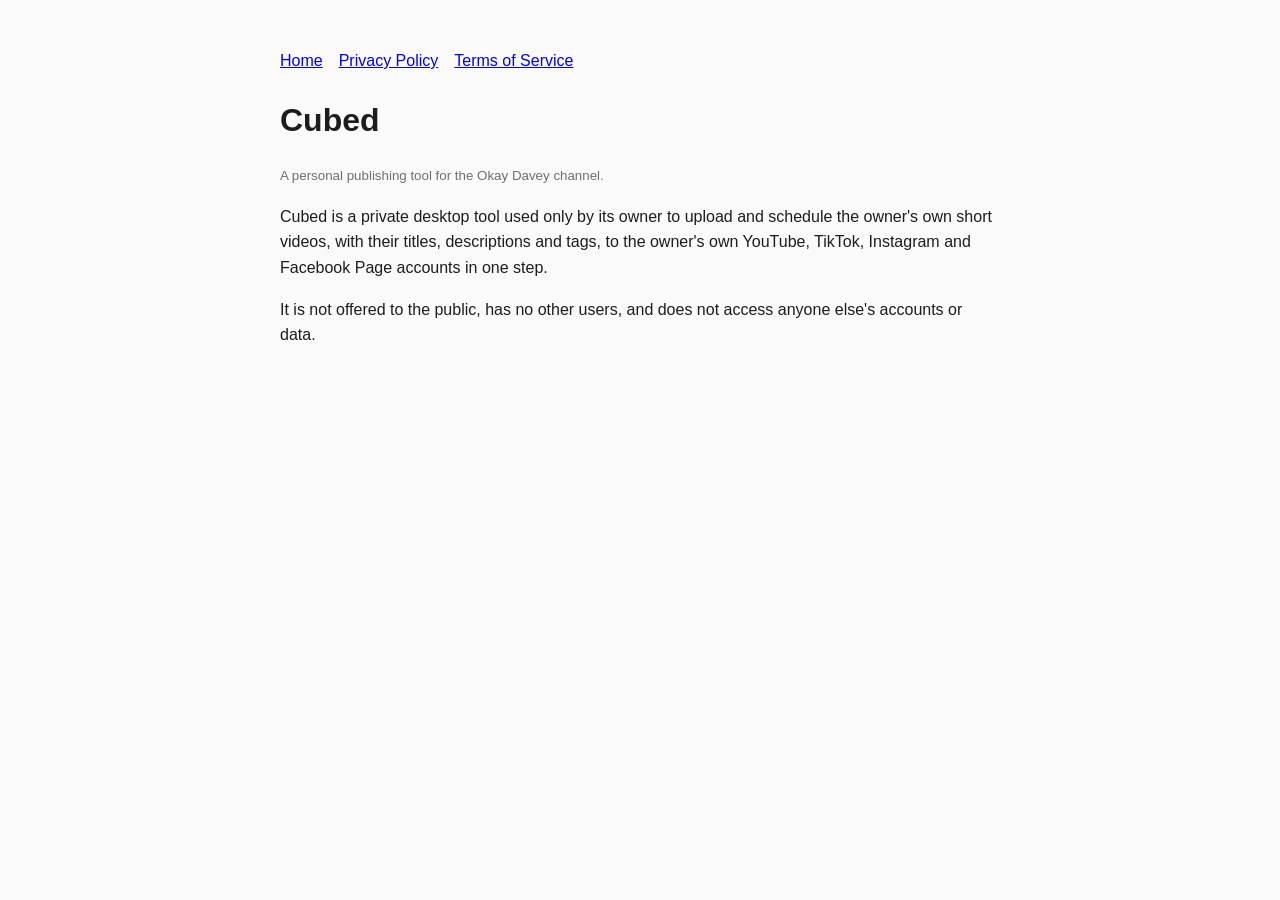
==== index.html @ 9a9030f1 "Cubed site: home, privacy policy, terms Co-Authored-By: Claude Opus 5.5 <noreply@anthropic.com>" ====
<!doctype html><html lang="en"><head><meta charset="utf-8"><meta name="viewport" content="width=device-width,initial-scale=1"><meta name="robots" content="noindex,nofollow">
<title>Cubed</title><link rel="stylesheet" href="style.css"></head><body>
<nav><a href="index.html">Home</a><a href="privacy.html">Privacy Policy</a><a href="terms.html">Terms of Service</a></nav>
<h1>Cubed</h1><p><small>A personal publishing tool for the Okay Davey channel.</small></p>
<p>Cubed is a private desktop tool used only by its owner to upload and schedule the owner's own short videos, with their titles, descriptions and tags, to the owner's own YouTube, TikTok, Instagram and Facebook Page accounts in one step.</p>
<p>It is not offered to the public, has no other users, and does not access anyone else's accounts or data.</p>
</body></html>
---- style.css ----
body{font-family:-apple-system,Segoe UI,Helvetica,Arial,sans-serif;max-width:720px;margin:48px auto;padding:0 20px;line-height:1.6;color:#1d1d1f;background:#fafafa}
h1{font-size:2rem;margin-bottom:.2rem}h2{margin-top:2rem}nav a{margin-right:16px}small{color:#6e6e73}
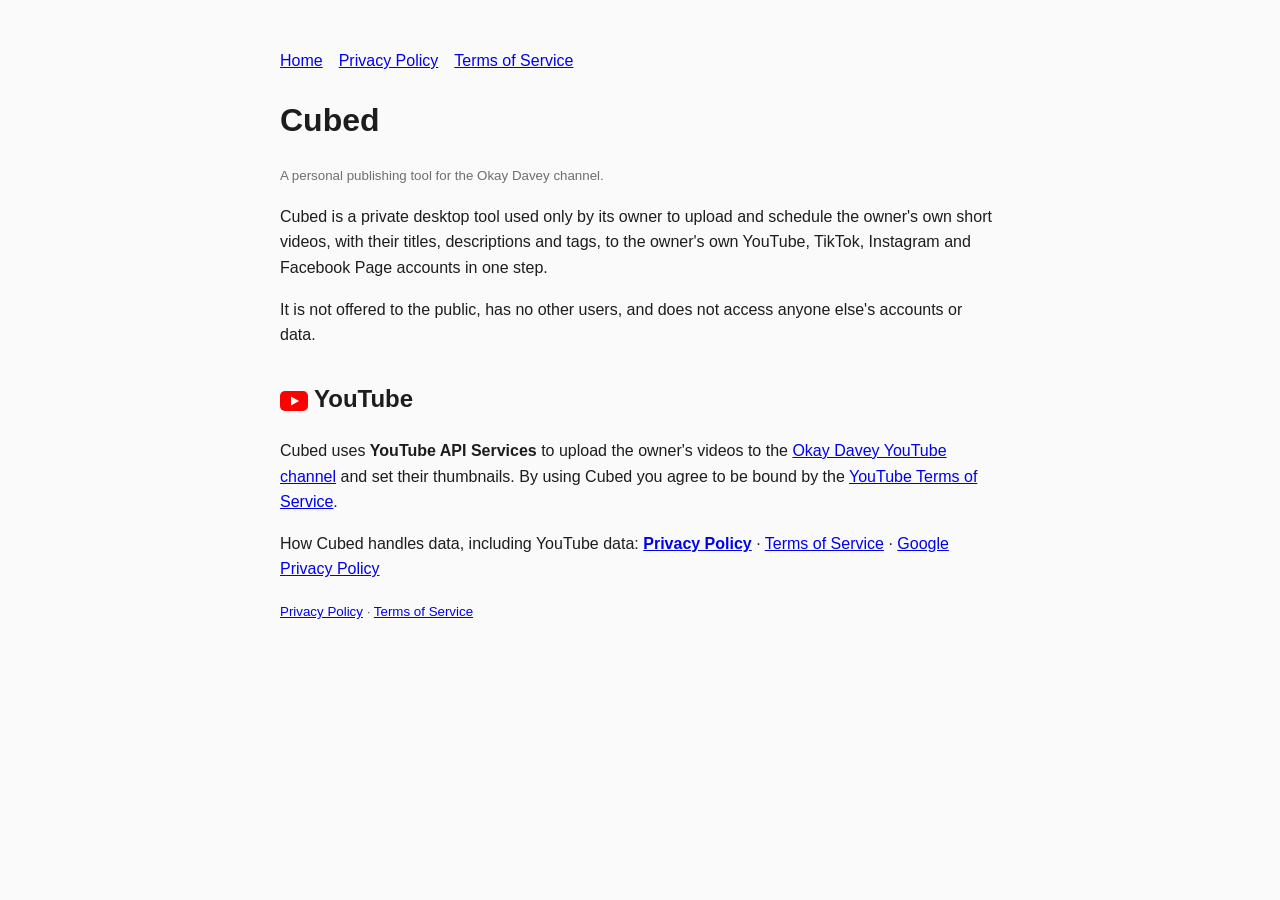
==== commit 504f7155: "Add YouTube API Services sections for the API audit Co-Authored-By: Claude Opus 5.5 <noreply@anthrop" ====
--- a/index.html
+++ b/index.html
@@ -4,4 +4,8 @@
 <h1>Cubed</h1><p><small>A personal publishing tool for the Okay Davey channel.</small></p>
 <p>Cubed is a private desktop tool used only by its owner to upload and schedule the owner's own short videos, with their titles, descriptions and tags, to the owner's own YouTube, TikTok, Instagram and Facebook Page accounts in one step.</p>
 <p>It is not offered to the public, has no other users, and does not access anyone else's accounts or data.</p>
+<h2><svg width="28" height="20" viewBox="0 0 28 20" aria-label="YouTube" style="vertical-align:-4px;margin-right:6px"><rect width="28" height="20" rx="5" fill="#FF0000"/><path d="M11 5.5v9l8-4.5z" fill="#fff"/></svg>YouTube</h2>
+<p>Cubed uses <strong>YouTube API Services</strong> to upload the owner's videos to the <a href="https://www.youtube.com/@okaydavey">Okay Davey YouTube channel</a> and set their thumbnails. By using Cubed you agree to be bound by the <a href="https://www.youtube.com/t/terms">YouTube Terms of Service</a>.</p>
+<p>How Cubed handles data, including YouTube data: <a href="privacy.html"><strong>Privacy Policy</strong></a> · <a href="terms.html">Terms of Service</a> · <a href="https://policies.google.com/privacy">Google Privacy Policy</a></p>
+<footer><p><small><a href="privacy.html">Privacy Policy</a> · <a href="terms.html">Terms of Service</a></small></p></footer>
 </body></html>
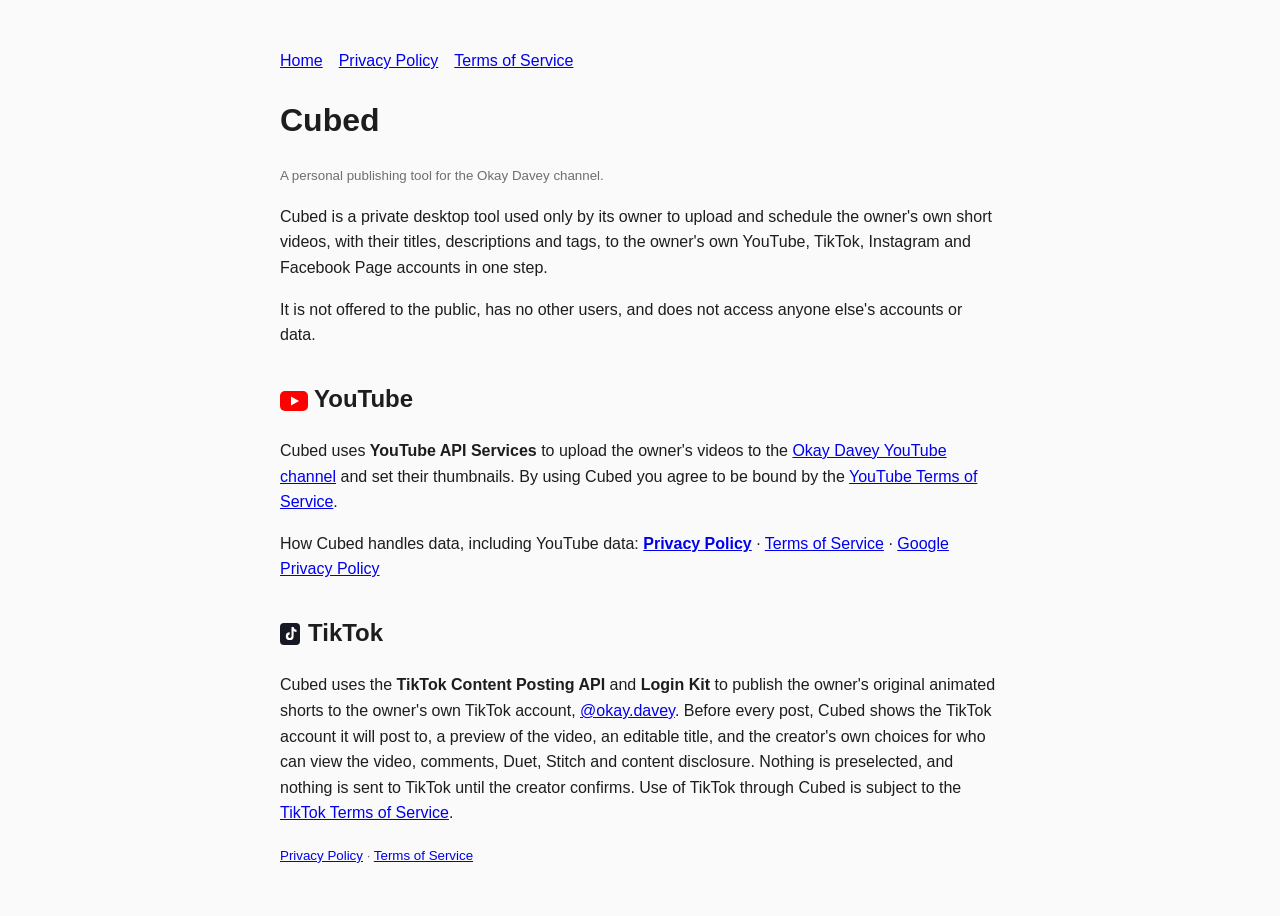
==== commit 83c66388: "Add TikTok Login Kit and Content Posting API sections Co-Authored-By: Claude Opus 5.5 <noreply@anthr" ====
--- a/index.html
+++ b/index.html
@@ -7,5 +7,7 @@
 <h2><svg width="28" height="20" viewBox="0 0 28 20" aria-label="YouTube" style="vertical-align:-4px;margin-right:6px"><rect width="28" height="20" rx="5" fill="#FF0000"/><path d="M11 5.5v9l8-4.5z" fill="#fff"/></svg>YouTube</h2>
 <p>Cubed uses <strong>YouTube API Services</strong> to upload the owner's videos to the <a href="https://www.youtube.com/@okaydavey">Okay Davey YouTube channel</a> and set their thumbnails. By using Cubed you agree to be bound by the <a href="https://www.youtube.com/t/terms">YouTube Terms of Service</a>.</p>
 <p>How Cubed handles data, including YouTube data: <a href="privacy.html"><strong>Privacy Policy</strong></a> · <a href="terms.html">Terms of Service</a> · <a href="https://policies.google.com/privacy">Google Privacy Policy</a></p>
+<h2><svg width="20" height="22" viewBox="0 0 20 22" aria-label="TikTok" style="vertical-align:-4px;margin-right:8px"><rect width="20" height="22" rx="4" fill="#161823"/><path d="M11.5 4h2.2c.2 1.5 1.2 2.6 2.8 2.8v2.2c-1.1 0-2.1-.3-2.9-.9v5.1a3.9 3.9 0 1 1-3.9-3.9v2.2a1.7 1.7 0 1 0 1.8 1.7z" fill="#fff"/></svg>TikTok</h2>
+<p>Cubed uses the <strong>TikTok Content Posting API</strong> and <strong>Login Kit</strong> to publish the owner's original animated shorts to the owner's own TikTok account, <a href="https://www.tiktok.com/@okay.davey">@okay.davey</a>. Before every post, Cubed shows the TikTok account it will post to, a preview of the video, an editable title, and the creator's own choices for who can view the video, comments, Duet, Stitch and content disclosure. Nothing is preselected, and nothing is sent to TikTok until the creator confirms. Use of TikTok through Cubed is subject to the <a href="https://www.tiktok.com/legal/page/global/terms-of-service/en">TikTok Terms of Service</a>.</p>
 <footer><p><small><a href="privacy.html">Privacy Policy</a> · <a href="terms.html">Terms of Service</a></small></p></footer>
 </body></html>
